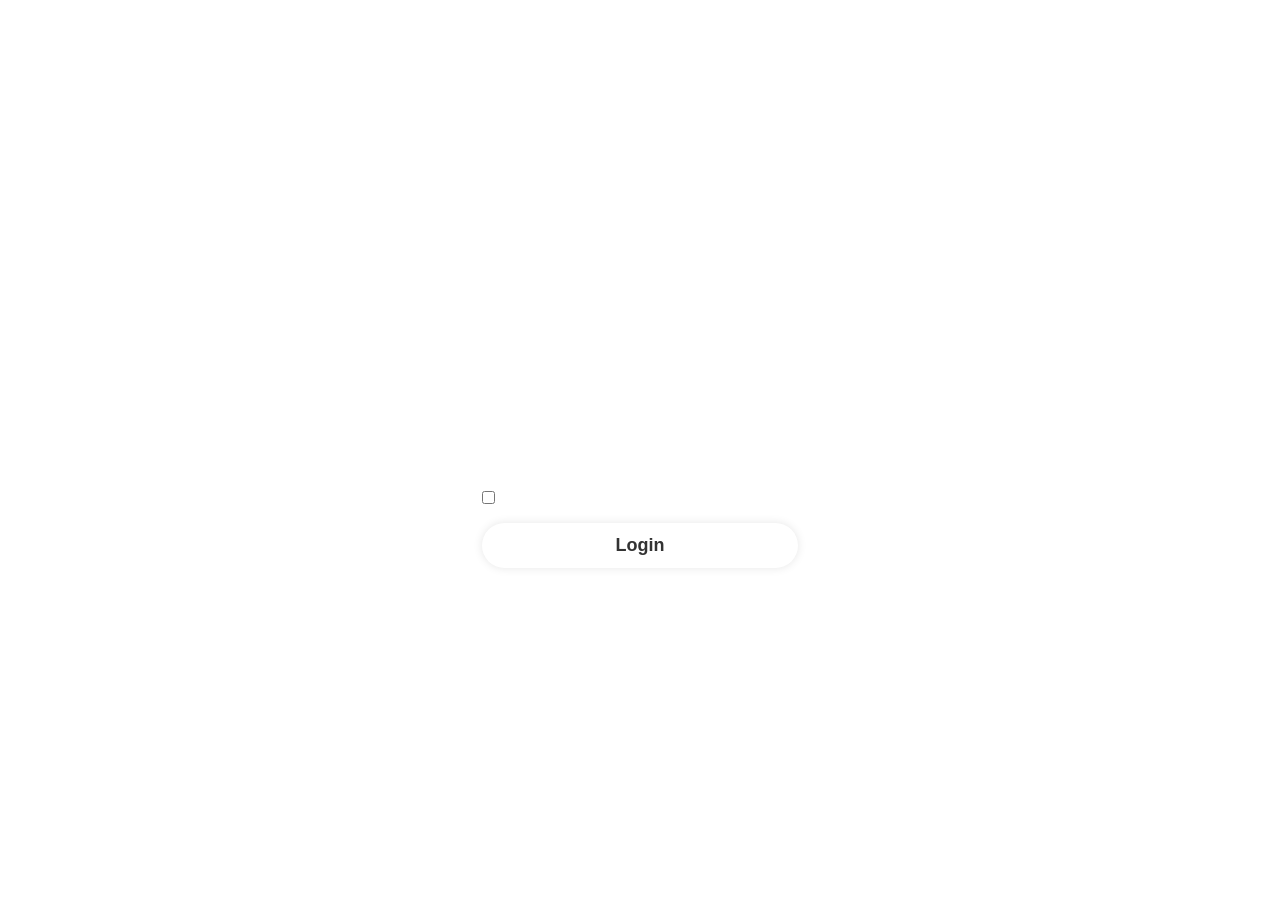
==== index.html @ 49b2c161 "Rename Form.html to index.html" ====
<!DOCTYPE html>
<html lang="en">

<head>
    <meta charset="UTF-8">
    <meta name="viewport" content="width=device-width, initial-scale=1.0">
    <title>Login YAW :3</title>
    <link rel="stylesheet" href="Form.css">
</head>
<body>
        <div class="wrapper">
                <form action="">
                <h1>Login</h1>
                <div class="input-box">
                <input type="text" placeholder="Username" required><svg  xmlns="http://www.w3.org/2000/svg" width="16" height="16"  
                    fill="currentColor" viewBox="0 0 24 24" >
            <!--Boxicons v3.0.8 https://boxicons.com | License  https://docs.boxicons.com/free-->
                        <path d="M12 12c2.76 0 5-2.24 5-5s-2.24-5-5-5-5 2.24-5 5 2.24 5 5 5m0-8c1.65 0 3 1.35 3 3s-1.35 3-3 3-3-1.35-3-3 1.35-3 3-3M4 22h16c.55 0 1-.45 1-1v-1c0-3.86-3.14-7-7-7h-4c-3.86 0-7 3.14-7 7v1c0 .55.45 1 1 1m6-7h4c2.76 0 5 2.24 5 5H5c0-2.76 2.24-5 5-5"></path>
                     </svg>
                </div>              
                <div class="input-box">
                <input type="password"
                placeholder="Password" required> <svg  xmlns="http://www.w3.org/2000/svg" width="16" height="16"  
                fill="currentColor" viewBox="0 0 24 24" >
                <!--Boxicons v3.0.8 https://boxicons.com | License  https://docs.boxicons.com/free-->
                <path d="M6 22h12c1.1 0 2-.9 2-2v-9c0-1.1-.9-2-2-2h-1V7c0-2.76-2.24-5-5-5S7 4.24 7 7v2H6c-1.1 0-2 .9-2 2v9c0 1.1.9 2 2 2M9 7c0-1.65 1.35-3 3-3s3 1.35 3 3v2H9zm-3 4h12v9H6z"></path>
                </svg>
        </div>

        <div class="remember-forgot">
            <label><input type="checkbox">Remember me</label>
                <a href="patrick.jpg">Forgot Password?</a>
                </div>
                <button type="submit" class="btn">Login</button>
                <div class="login-register">
                <p>Don't have an account? <a href="https://youtu.be/BpmWTyKt3hk?si=OuAg768UyJqP4BV9">Register</a></p>
                </div>
                </form>
    </div>

    
</body>
</html>
---- Form.css ----
* { 
    margin: 0; 
    padding: 0; 
    box-sizing: border-box; 
}

body { 
    display: flex; 
    justify-content: center;
    align-items: center;
    height: 100vh;  
    background: url(20.jpg) no-repeat center center/cover;
    background-size: cover;
    background-attachment: fixed;
    font-family: Arial, sans-serif;
}

.wrapper { 
    width: 400px; 
    background: transparent;
    border: 2px solid rgba(255, 255, 255, .2);
    backdrop-filter: blur(20px);
    color: white;
    border-radius: 10px;
    padding: 30px 40px;
}

.wrapper h1 { 
    text-align: center; 
    font-size: 30px;
}

.wrapper .input-box { 
    position: relative;
    width: 100%;
    height: 50px;
    margin: 30px 0;
}

.input-box input { 
    width: 100%;
    height: 100%;
    background: transparent;
    border: none;
    outline: none;
    border: 2px solid rgba(255, 255, 255, .2);
    border-radius: 40px;
    font-size: 16px;
    color: #fff;
    padding: 20px 45px 20px 20px;
}

.input-box input::placeholder { 
    color: #fff;
}

.input-box svg {
    position: absolute;
    right: 20px;
    top: 50%;
    transform: translateY(-50%);
    font-size: 20px;
}

.wrapper .remember-forgot { 
    display: flex; 
    justify-content: space-between; 
    font-size: 14.5x;
    margin: -15px 0 15px;  
}

.remember-forgot label input { 
    accent-color: #fff;
    margin-right: 3px; 
}

.remember-forgot a { 
    color: #fff; 
    text-decoration: none; 
}

.remember-forgot a:hover { 
    text-decoration: underline; 
}

.wrapper .btn { 
    width: 100%; 
    height: 45px; 
    background-color: #fff; 
    border: none; 
    outline: none; 
    border-radius: 40px; 
    font-size: 18px; 
    cursor: pointer; 
    box-shadow: 0 0 10px rgba(0, 0, 0, .1);
    color: #333;
    font-weight: 600;
}

.wrapper .login-register { 
    text-align: center;
    font-size: 14.5px; 
    margin: 20px 0 15px;
}   

.login-register p a { 
    color: #fff; 
    text-decoration: none; 
    font-weight: 600;
}

.login-register p a:hover { 
    text-decoration: underline; 
}
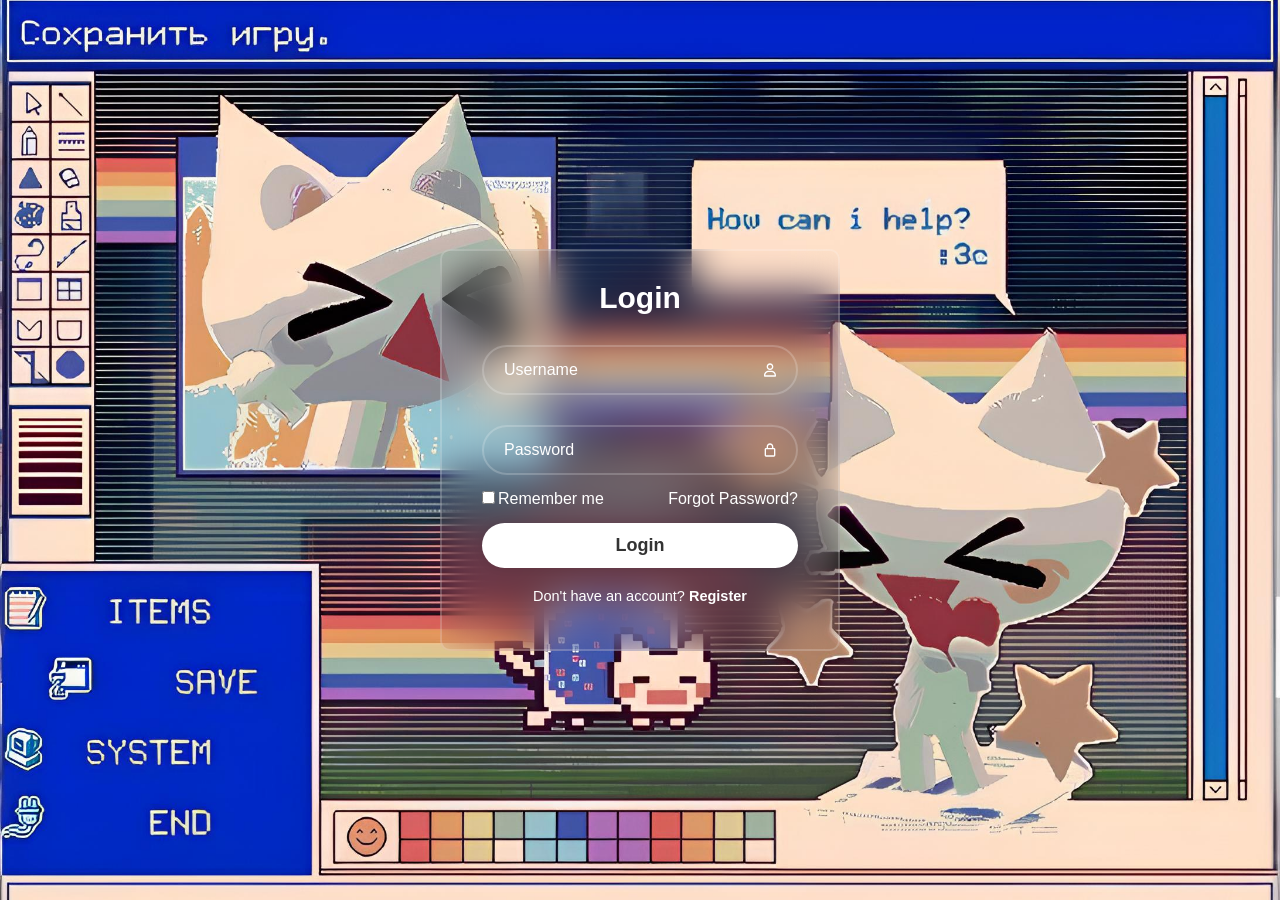
==== commit 8f116988: "Fix HTML formatting and update links" ====
--- a/index.html
+++ b/index.html
@@ -5,7 +5,7 @@
     <meta charset="UTF-8">
     <meta name="viewport" content="width=device-width, initial-scale=1.0">
     <title>Login YAW :3</title>
-    <link rel="stylesheet" href="Form.css">
+    <link rel="stylesheet" href="style.css">
 </head>
 <body>
         <div class="wrapper">
@@ -29,7 +29,7 @@
 
         <div class="remember-forgot">
             <label><input type="checkbox">Remember me</label>
-                <a href="patrick.jpg">Forgot Password?</a>
+                <a href="https://youtu.be/T14DQkV0fEQ?si=c0v6q-5_WLW49MHX">Forgot Password?</a>
                 </div>
                 <button type="submit" class="btn">Login</button>
                 <div class="login-register">
--- a/style.css
+++ b/style.css
@@ -0,0 +1,114 @@
+* { 
+    margin: 0; 
+    padding: 0; 
+    box-sizing: border-box; 
+}
+
+body { 
+    display: flex; 
+    justify-content: center;
+    align-items: center;
+    height: 100vh;  
+    background: url(20.jpg) no-repeat center center/cover;
+    background-size: cover;
+    background-attachment: fixed;
+    font-family: Arial, sans-serif;
+}
+
+.wrapper { 
+    width: 400px; 
+    background: transparent;
+    border: 2px solid rgba(255, 255, 255, .2);
+    backdrop-filter: blur(20px);
+    color: white;
+    border-radius: 10px;
+    padding: 30px 40px;
+}
+
+.wrapper h1 { 
+    text-align: center; 
+    font-size: 30px;
+}
+
+.wrapper .input-box { 
+    position: relative;
+    width: 100%;
+    height: 50px;
+    margin: 30px 0;
+}
+
+.input-box input { 
+    width: 100%;
+    height: 100%;
+    background: transparent;
+    border: none;
+    outline: none;
+    border: 2px solid rgba(255, 255, 255, .2);
+    border-radius: 40px;
+    font-size: 16px;
+    color: #fff;
+    padding: 20px 45px 20px 20px;
+}
+
+.input-box input::placeholder { 
+    color: #fff;
+}
+
+.input-box svg {
+    position: absolute;
+    right: 20px;
+    top: 50%;
+    transform: translateY(-50%);
+    font-size: 20px;
+}
+
+.wrapper .remember-forgot { 
+    display: flex; 
+    justify-content: space-between; 
+    font-size: 14.5x;
+    margin: -15px 0 15px;  
+}
+
+.remember-forgot label input { 
+    accent-color: #fff;
+    margin-right: 3px; 
+}
+
+.remember-forgot a { 
+    color: #fff; 
+    text-decoration: none; 
+}
+
+.remember-forgot a:hover { 
+    text-decoration: underline; 
+}
+
+.wrapper .btn { 
+    width: 100%; 
+    height: 45px; 
+    background-color: #fff; 
+    border: none; 
+    outline: none; 
+    border-radius: 40px; 
+    font-size: 18px; 
+    cursor: pointer; 
+    box-shadow: 0 0 10px rgba(0, 0, 0, .1);
+    color: #333;
+    font-weight: 600;
+}
+
+.wrapper .login-register { 
+    text-align: center;
+    font-size: 14.5px; 
+    margin: 20px 0 15px;
+}   
+
+.login-register p a { 
+    color: #fff; 
+    text-decoration: none; 
+    font-weight: 600;
+}
+
+.login-register p a:hover { 
+    text-decoration: underline; 
+}
